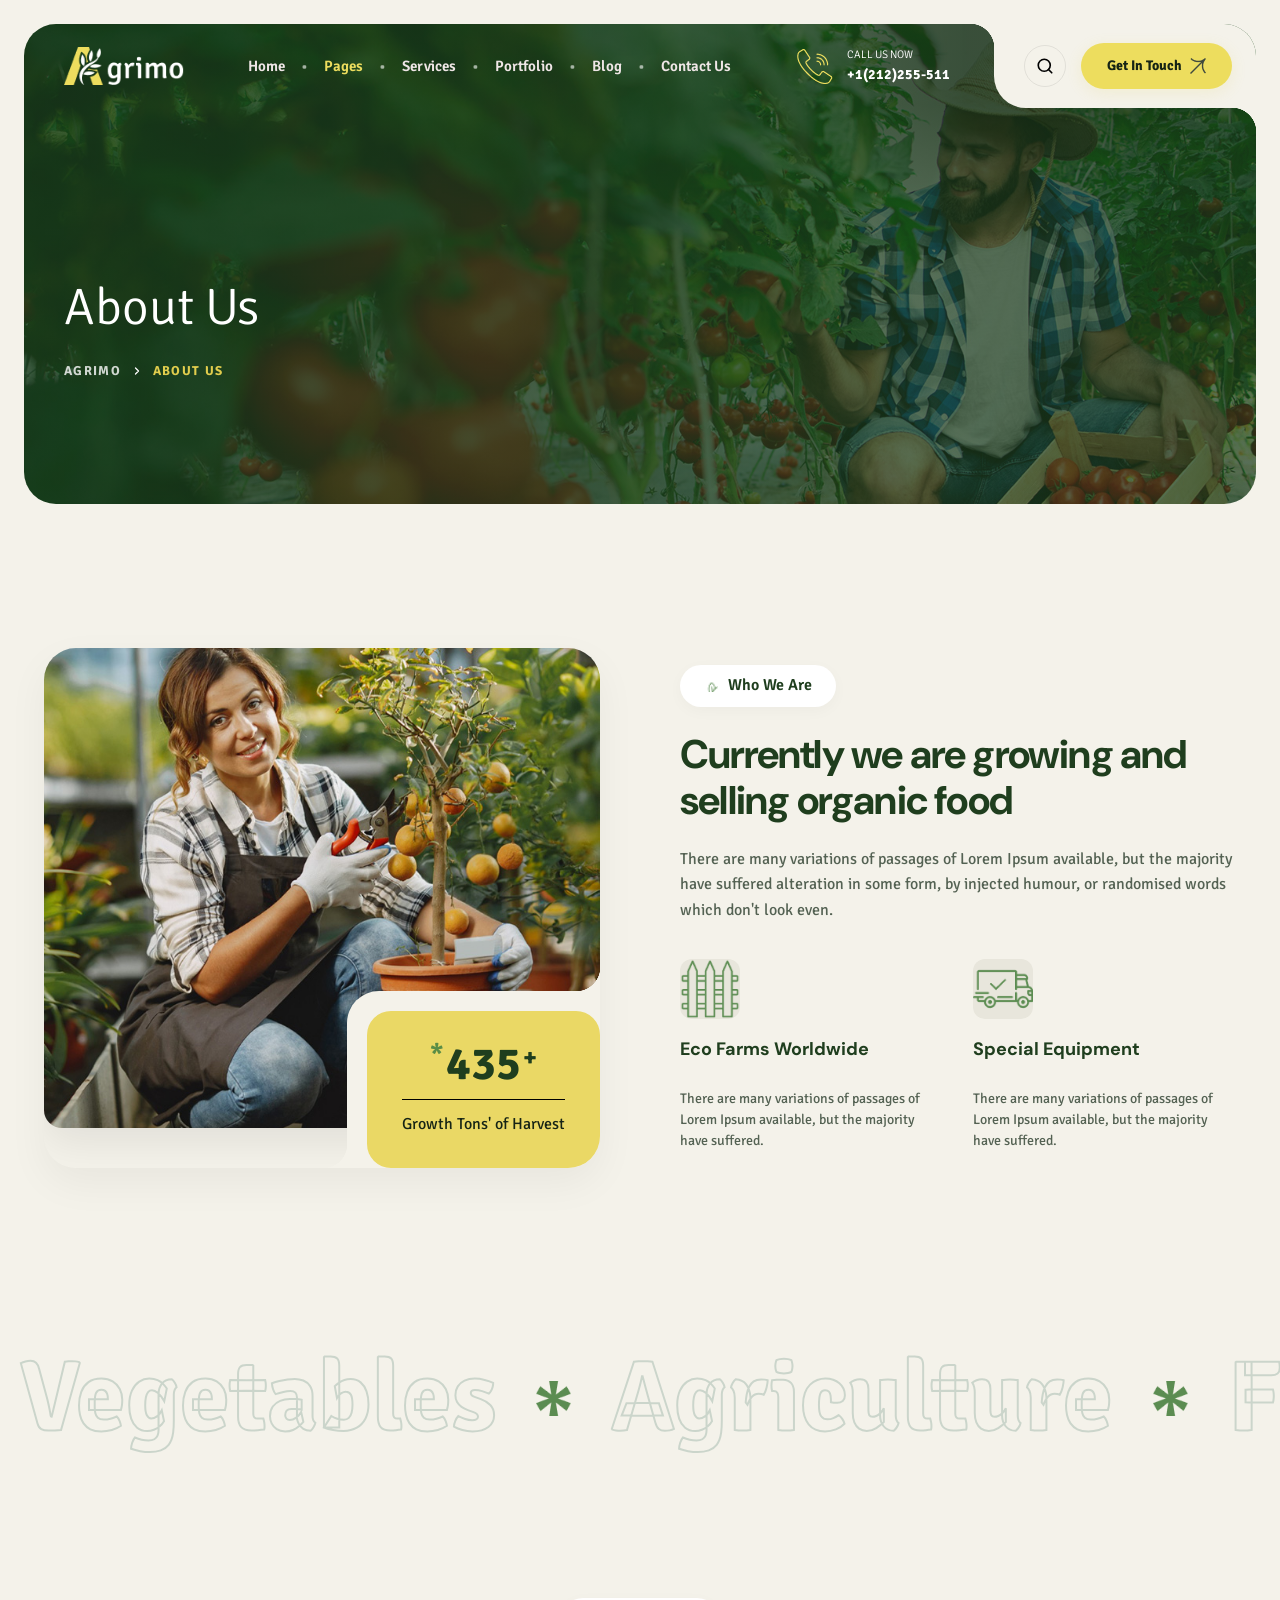
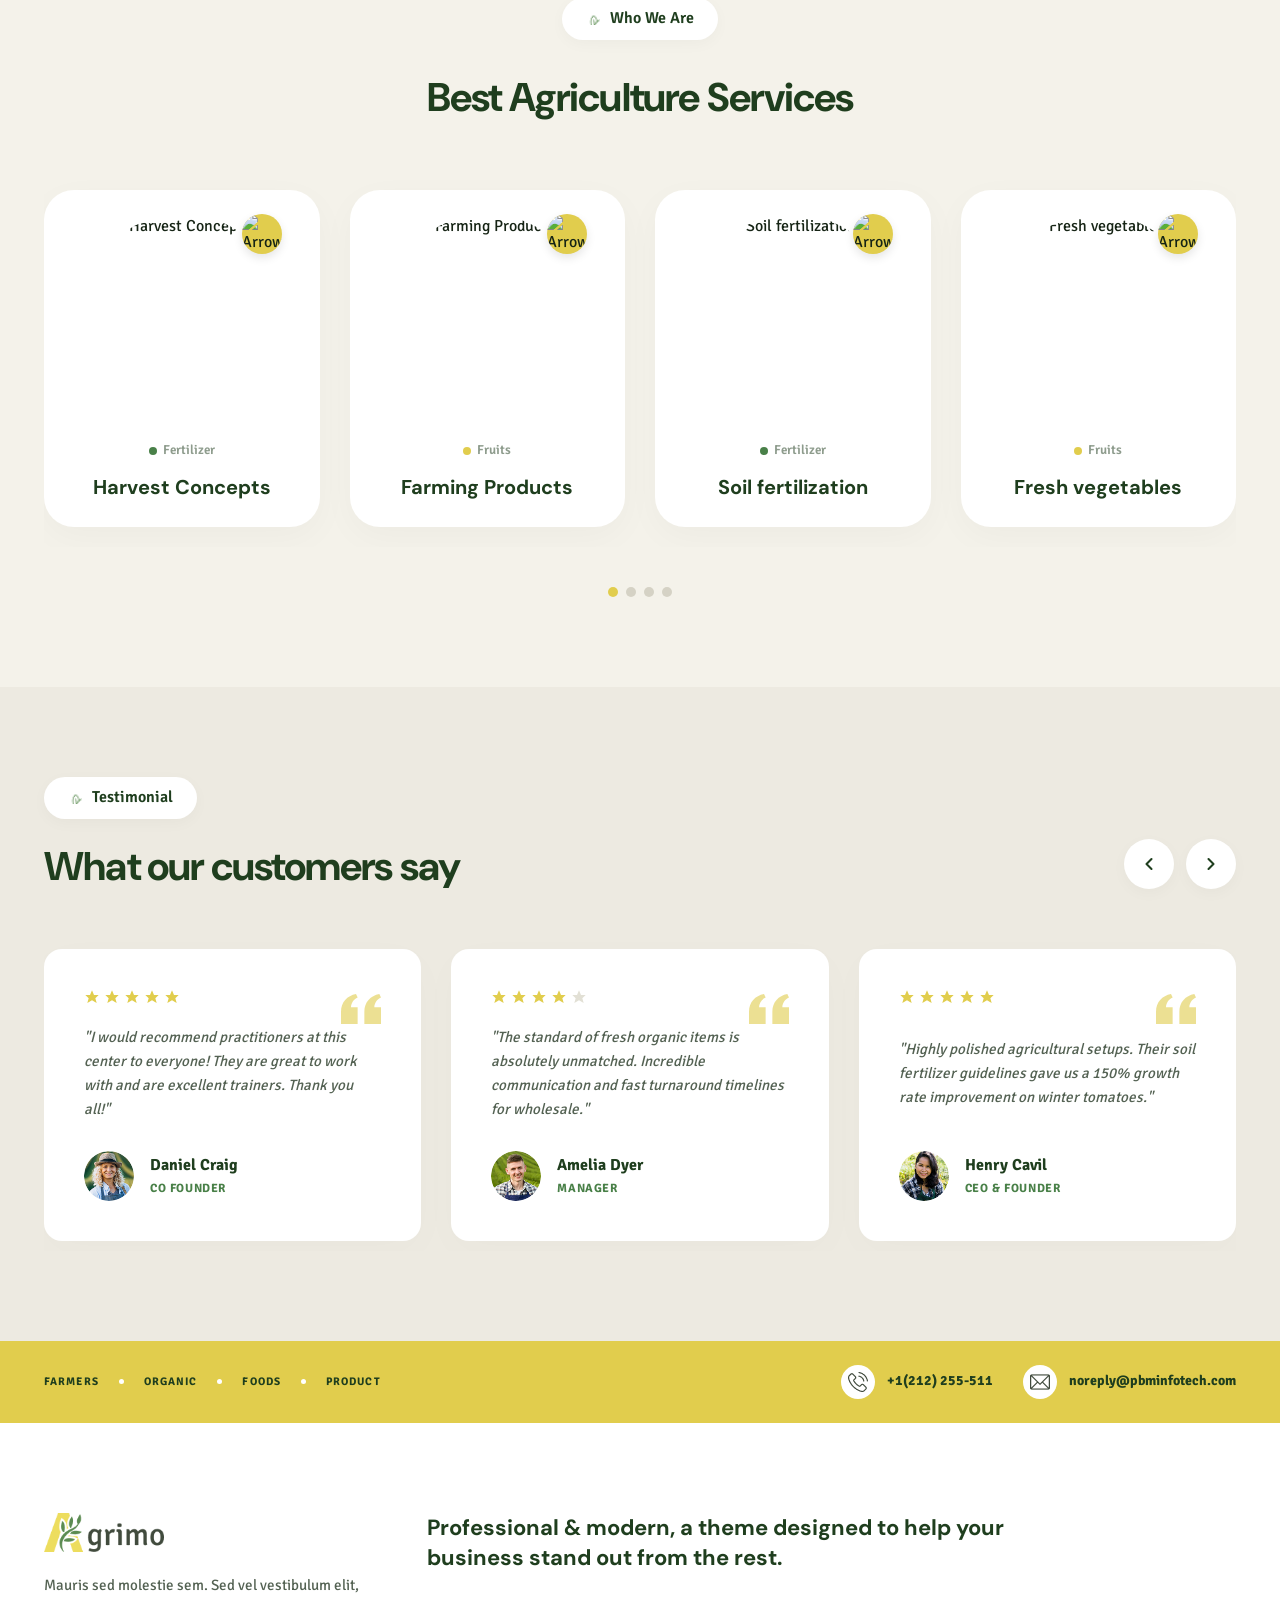
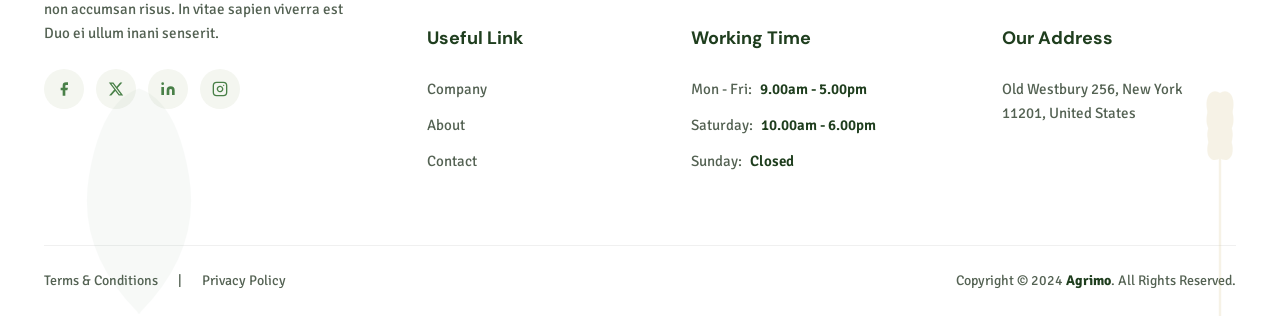
==== index.html @ 5ba2d428 "Rename homepage to index.html" ====
<!doctype html>
<html lang="en">
  <head>
    <meta charset="UTF-8" />
    <meta name="viewport" content="width=device-width, initial-scale=1.0" />
    <title>Agrimo test</title>
    <link rel="preconnect" href="https://fonts.googleapis.com" />
    <link
      href="https://fonts.googleapis.com/css2?family=Signika:wght@300..700&display=swap"
      rel="stylesheet"
    />
    <link rel="preconnect" href="https://fonts.gstatic.com" crossorigin />
    <link
      href="https://fonts.googleapis.com/css2?family=DM+Sans:ital,opsz,wght@0,9..40,300;0,9..40,400;0,9..40,500;0,9..40,600;0,9..40,700;1,9..40,400&family=Playfair+Display:ital,wght@0,400..900;1,400..900&display=swap"
      rel="stylesheet"
    />
    <link rel="stylesheet" href="./styles.css" />
  </head>
  <body>
    <!-- ═══════════════════════════════════════════
       NAVBAR
       ═══════════════════════════════════════════ -->
    <header class="navbar">
      <div class="nav-inner container">
        <a href="#" class="logo">
          <div class="logo-box">
            <img
              src="./logo-white.svg.png"
              class="logo-img"
              alt="Agrimo Logo"
            />
          </div>
        </a>

        <nav class="nav-links">
          <a href="#" class="Signika">Home</a>
          <a href="#" class="Signika active">Pages</a>
          <a href="#" class="Signika">Services</a>
          <a href="#" class="Signika">Portfolio</a>
          <a href="#" class="Signika">Blog</a>
          <a href="#" class="Signika">Contact Us</a>
        </nav>

        <div class="nav-right">
          <div class="nav-call">
            <div class="call-icon">
              <img src="./Icon (2).png" alt="Phone Icon" />
            </div>
            <div class="call-info">
              <span class="call-label Signika">Call us Now</span>
              <span class="call-num Signika">+1(212)255-511</span>
            </div>
          </div>

          <div class="nav-actions-overlay">
            <button class="btn-search" aria-label="Search">
              <svg
                width="18"
                height="18"
                viewBox="0 0 24 24"
                fill="none"
                stroke="currentColor"
                stroke-width="2.2"
                stroke-linecap="round"
                stroke-linejoin="round"
              >
                <circle cx="11" cy="11" r="8" />
                <line x1="21" y1="21" x2="16.65" y2="16.65" />
              </svg>
            </button>

            <a href="#" class="btn-cta Signika">
              Get In Touch
              <img src="./Vector.png" alt="arrow" />
            </a>
          </div>
        </div>
      </div>
    </header>

    <!-- ═══════════════════════════════════════════
       HERO BANNER
       ═══════════════════════════════════════════ -->
    <section class="hero-banner">
      <div class="container">
        <div class="hero-content">
          <h1>About Us</h1>
          <nav class="breadcrumb" aria-label="breadcrumb">
            <a href="#">AGRIMO</a>
            <svg
              width="12"
              height="12"
              viewBox="0 0 24 24"
              fill="none"
              stroke="currentColor"
              stroke-width="2.5"
              stroke-linecap="round"
              stroke-linejoin="round"
            >
              <polyline points="9 18 15 12 9 6" />
            </svg>
            <span class="active">ABOUT US</span>
          </nav>
        </div>
      </div>
    </section>
    <!-- ═══════════════════════════════════════════
   WHO WE ARE SECTION
   ═══════════════════════════════════════════ -->
    <section class="who-section">
      <div class="container">
        <div class="who-grid">
          <!-- COLUMN 1: LEFT SIDE IMAGE -->
          <div class="who-image-container">
            <img
              src="./women.jpg"
              alt="Woman working inside nursery greenhouse"
              class="who-main-img"
            />

            <!-- Cutout & Stat Badge -->
            <div class="stat-badge-wrapper">
              <div class="stat-badge">
                <div class="stat-number">
                  <span class="stat-asterisk">*</span>435<sup>+</sup>
                </div>
                <span class="stat-label">Growth Tons' of Harvest</span>
              </div>
            </div>
          </div>

          <!-- COLUMN 2: RIGHT SIDE CONTENT -->
          <div class="who-content">
            <div class="eyebrow">
              <img src="./rev-arrow.png" alt="Leaf icon" class="eyebrow-icon" />
                Who We Are
            
            </div>
            <h2>Currently we are growing and selling organic food</h2>
            <p class="who-desc">
              There are many variations of passages of Lorem Ipsum available,
              but the majority have suffered alteration in some form, by
              injected humour, or randomised words which don't look even.
            </p>

            <!-- Features List Grid -->
            <div class="features-list">
              <div class="feature-card">
                <div class="feature-icon-wrapper">
                  <img src="Icon (5).png" />
                </div>
                <h4>Eco Farms Worldwide</h4>
                <p>
                  There are many variations of passages of Lorem Ipsum
                  available, but the majority have suffered.
                </p>
              </div>

              <div class="feature-card">
                <div class="feature-icon-wrapper">
                  <img src="Icon (6).png" />
                </div>
                <h4>Special Equipment</h4>
                <p>
                  There are many variations of passages of Lorem Ipsum
                  available, but the majority have suffered.
                </p>
              </div>
            </div>
          </div>
        </div>
      </div>
    </section>

    <!-- ═══════════════════════════════════════════
       MARQUEE TICKER (Stroke outline infinite scrolling band)
       ═══════════════════════════════════════════ -->
    <div class="ticker-container">
      <div class="ticker-wrapper">
        <div class="ticker-item">Vegetables</div>
        <img src="./star.png" alt="star" class="ticker-star-img" />

        <div class="ticker-item">Agriculture</div>
        <img src="./star.png" alt="star" class="ticker-star-img" />

        <div class="ticker-item">Farming</div>
        <img src="./star.png" alt="star" class="ticker-star-img" />

        <div class="ticker-item">Organic</div>
        <img src="./star.png" alt="star" class="ticker-star-img" />
        <!-- Duplicate content to ensure smooth seamless wrapping -->
        <div class="ticker-item">Vegetables</div>
        <img src="./star.png" alt="star" class="ticker-star-img" />

        <div class="ticker-item">Agriculture</div>
        <img src="./star.png" alt="star" class="ticker-star-img" />
        <div class="ticker-item">Farming</div>
        <img src="./star.png" alt="star" class="ticker-star-img" />
        <div class="ticker-item">Organic</div>
        <img src="./star.png" alt="star" class="ticker-star-img" />
      </div>
    </div>

    <!-- ═══════════════════════════════════════════
       SERVICES SECTION
       ═══════════════════════════════════════════ -->
    
<section class="services-section">
  <div class="container">
    <div class="services-header">
      <div class="eyebrow">
        <img src="./rev-arrow.png" alt="Leaf icon" class="eyebrow-icon" />
        Who We Are
      </div>
      <h2>Best Agriculture Services</h2>
    </div>

    <div class="services-slider-container">
      <div class="services-track" id="servicesTrack">
        
        <!-- Card 1 -->
        <div class="service-card">
          <div class="image-circle-container">
            <img src="https://images.unsplash.com/photo-1625246333195-78d9c38ad449?auto=format&fit=crop&w=400&q=80" alt="Harvest Concepts" />
            <div class="card-arrow-btn">
              <img src="./vector.png" alt="Arrow" class="card-arrow-icon" />
            </div>
          </div>
          <div class="service-cat">
            <span class="cat-dot fertilizer"></span> Fertilizer
          </div>
          <h3>Harvest Concepts</h3>
        </div>

        <!-- Card 2 -->
        <div class="service-card">
          <div class="image-circle-container">
            <img src="https://images.unsplash.com/photo-1592419044706-39796d40f98c?auto=format&fit=crop&w=400&q=80" alt="Farming Products" />
            <div class="card-arrow-btn">
              <img src="./vector.png" alt="Arrow" class="card-arrow-icon" />
            </div>
          </div>
          <div class="service-cat">
            <span class="cat-dot fruits"></span> Fruits
          </div>
          <h3>Farming Products</h3>
        </div>

        <!-- Card 3 -->
        <div class="service-card">
          <div class="image-circle-container">
            <img src="https://images.unsplash.com/photo-1464226184884-fa280b87c399?auto=format&fit=crop&w=400&q=80" alt="Soil fertilization" />
            <div class="card-arrow-btn">
              <img src="./vector.png" alt="Arrow" class="card-arrow-icon" />
            </div>
          </div>
          <div class="service-cat">
            <span class="cat-dot fertilizer"></span> Fertilizer
          </div>
          <h3>Soil fertilization</h3>
        </div>

        <!-- Card 4 -->
        <div class="service-card">
          <div class="image-circle-container">
            <img src="https://images.unsplash.com/photo-1550989460-0adf9ea622e2?auto=format&fit=crop&w=400&q=80" alt="Fresh vegetables" />
            <div class="card-arrow-btn">
              <img src="./vector.png" alt="Arrow" class="card-arrow-icon" />
            </div>
          </div>
          <div class="service-cat">
            <span class="cat-dot fruits"></span> Fruits
          </div>
          <h3>Fresh vegetables</h3>
        </div>

        <!-- Card 5 -->
        <div class="service-card">
          <div class="image-circle-container">
            <img src="https://images.unsplash.com/photo-1500651230702-0e2d8a49d4ad?auto=format&fit=crop&w=400&q=80" alt="Crop Management" />
            <div class="card-arrow-btn">
              <img src="./vector.png" alt="Arrow" class="card-arrow-icon" />
            </div>
          </div>
          <div class="service-cat">
            <span class="cat-dot fertilizer"></span> Fertilizer
          </div>
          <h3>Crop Management</h3>
        </div>

      </div>
    </div>

    <!-- Slider indicator dots -->
    <div class="slider-controls" id="servicesDots">
      <span class="dot active" data-index="0"></span>
      <span class="dot" data-index="1"></span>
      <span class="dot" data-index="2"></span>
      <span class="dot" data-index="3"></span>
    </div>
  </div>
</section>
    <!-- ═══════════════════════════════════════════
       TESTIMONIALS SECTION
       ═══════════════════════════════════════════ -->
    <section class="testimonials-section">
      <div class="container">
        <div class="testimonials-header">
          <div>
            <div class="eyebrow">
              <img src="./rev-arrow.png" alt="Leaf icon" class="eyebrow-icon" />
              </svg>
              Testimonial
            </div>
            <h2>What our customers say</h2>
          </div>
          <div class="nav-arrow-buttons">
            <button
              class="arrow-btn"
              id="testiPrev"
              aria-label="Previous Testimonial"
            >
              <svg
                width="20"
                height="20"
                viewBox="0 0 24 24"
                fill="none"
                stroke="currentColor"
                stroke-width="2.5"
                stroke-linecap="round"
                stroke-linejoin="round"
              >
                >
                <polyline points="15 18 9 12 15 6" />
              </svg>
            </button>
            <button
              class="arrow-btn"
              id="testiNext"
              aria-label="Next Testimonial"
            >
              <svg
                width="20"
                height="20"
                viewBox="0 0 24 24"
                fill="none"
                stroke="currentColor"
                stroke-width="2.5"
                stroke-linecap="round"
                stroke-linejoin="round"
              >
                <polyline points="9 18 15 12 9 6" />
              </svg>
            </button>
          </div>
        </div>

        <div style="overflow: hidden; padding: 10px 0">
          <div class="testimonial-track" id="testiTrack">
            <div class="testimonial-card">
              <div class="quote-badge">
                <svg
                  width="40"
                  height="40"
                  viewBox="0 0 24 24"
                  fill="currentColor"
                >
                  <path
                    d="M14.017 21v-7.391c0-5.704 3.731-9.57 8.983-10.609l.995 2.151c-2.432.917-3.995 3.638-3.995 5.849h4v10h-9.983zm-14.017 0v-7.391c0-5.704 3.748-9.57 9-10.609l.996 2.151c-2.433.917-3.996 3.638-3.996 5.849h3.983v10h-9.983z"
                  />
                </svg>
              </div>
              <div class="testimonial-stars">
                <svg class="star" viewBox="0 0 24 24">
                  <path
                    d="M12 2L15 9H22L17 14L19 21L12 17L5 21L7 14L2 9H9L12 2Z"
                  />
                </svg>
                <svg class="star" viewBox="0 0 24 24">
                  <path
                    d="M12 2L15 9H22L17 14L19 21L12 17L5 21L7 14L2 9H9L12 2Z"
                  />
                </svg>
                <svg class="star" viewBox="0 0 24 24">
                  <path
                    d="M12 2L15 9H22L17 14L19 21L12 17L5 21L7 14L2 9H9L12 2Z"
                  />
                </svg>
                <svg class="star" viewBox="0 0 24 24">
                  <path
                    d="M12 2L15 9H22L17 14L19 21L12 17L5 21L7 14L2 9H9L12 2Z"
                  />
                </svg>
                <svg class="star" viewBox="0 0 24 24">
                  <path
                    d="M12 2L15 9H22L17 14L19 21L12 17L5 21L7 14L2 9H9L12 2Z"
                  />
                </svg>
              </div>
              <p>
                "I would recommend practitioners at this center to everyone!
                They are great to work with and are excellent trainers. Thank
                you all!"
              </p>
              <div class="client-info">
                <img
                  src="./craig.jpg.png"
                  alt="Daniel Craig"
                  class="client-avatar"
                />
                <div>
                  <div class="client-name">Daniel Craig</div>
                  <div class="client-role">CO FOUNDER</div>
                </div>
              </div>
            </div>

            <div class="testimonial-card">
              <div class="quote-badge">
                <svg
                  width="40"
                  height="40"
                  viewBox="0 0 24 24"
                  fill="currentColor"
                >
                  <path
                    d="M14.017 21v-7.391c0-5.704 3.731-9.57 8.983-10.609l.995 2.151c-2.432.917-3.995 3.638-3.995 5.849h4v10h-9.983zm-14.017 0v-7.391c0-5.704 3.748-9.57 9-10.609l.996 2.151c-2.433.917-3.996 3.638-3.996 5.849h3.983v10h-9.983z"
                  />
                </svg>
              </div>
              <div class="testimonial-stars">
                <svg class="star" viewBox="0 0 24 24">
                  <path
                    d="M12 2L15 9H22L17 14L19 21L12 17L5 21L7 14L2 9H9L12 2Z"
                  />
                </svg>
                <svg class="star" viewBox="0 0 24 24">
                  <path
                    d="M12 2L15 9H22L17 14L19 21L12 17L5 21L7 14L2 9H9L12 2Z"
                  />
                </svg>
                <svg class="star" viewBox="0 0 24 24">
                  <path
                    d="M12 2L15 9H22L17 14L19 21L12 17L5 21L7 14L2 9H9L12 2Z"
                  />
                </svg>
                <svg class="star" viewBox="0 0 24 24">
                  <path
                    d="M12 2L15 9H22L17 14L19 21L12 17L5 21L7 14L2 9H9L12 2Z"
                  />
                </svg>
                <svg
                  class="star"
                  viewBox="0 0 24 24"
                  fill="#CCCCCC"
                  style="fill: #e2e0d5"
                >
                  <path
                    d="M12 2L15 9H22L17 14L19 21L12 17L5 21L7 14L2 9H9L12 2Z"
                  />
                </svg>
              </div>
              <p>
                "The standard of fresh organic items is absolutely unmatched.
                Incredible communication and fast turnaround timelines for
                wholesale."
              </p>
              <div class="client-info">
                <img
                  src="dyer.jpg.png"
                  alt="Amelia Dyer"
                  class="client-avatar"
                />
                <div>
                  <div class="client-name">Amelia Dyer</div>
                  <div class="client-role">MANAGER</div>
                </div>
              </div>
            </div>

            <div class="testimonial-card">
              <div class="quote-badge">
                <svg
                  width="40"
                  height="40"
                  viewBox="0 0 24 24"
                  fill="currentColor"
                >
                  <path
                    d="M14.017 21v-7.391c0-5.704 3.731-9.57 8.983-10.609l.995 2.151c-2.432.917-3.995 3.638-3.995 5.849h4v10h-9.983zm-14.017 0v-7.391c0-5.704 3.748-9.57 9-10.609l.996 2.151c-2.433.917-3.996 3.638-3.996 5.849h3.983v10h-9.983z"
                  />
                </svg>
              </div>
              <div class="testimonial-stars">
                <svg class="star" viewBox="0 0 24 24">
                  <path
                    d="M12 2L15 9H22L17 14L19 21L12 17L5 21L7 14L2 9H9L12 2Z"
                  />
                </svg>
                <svg class="star" viewBox="0 0 24 24">
                  <path
                    d="M12 2L15 9H22L17 14L19 21L12 17L5 21L7 14L2 9H9L12 2Z"
                  />
                </svg>
                <svg class="star" viewBox="0 0 24 24">
                  <path
                    d="M12 2L15 9H22L17 14L19 21L12 17L5 21L7 14L2 9H9L12 2Z"
                  />
                </svg>
                <svg class="star" viewBox="0 0 24 24">
                  <path
                    d="M12 2L15 9H22L17 14L19 21L12 17L5 21L7 14L2 9H9L12 2Z"
                  />
                </svg>
                <svg class="star" viewBox="0 0 24 24">
                  <path
                    d="M12 2L15 9H22L17 14L19 21L12 17L5 21L7 14L2 9H9L12 2Z"
                  />
                </svg>
              </div>
              <p>
                "Highly polished agricultural setups. Their soil fertilizer
                guidelines gave us a 150% growth rate improvement on winter
                tomatoes."
              </p>
              <div class="client-info">
                <img
                  src="./cavil.jpg.png"
                  alt="Henry Cavil"
                  class="client-avatar"
                />
                <div>
                  <div class="client-name">Henry Cavil</div>
                  <div class="client-role">CEO &amp; FOUNDER</div>
                </div>
              </div>
            </div>
          </div>
        </div>
      </div>
    </section>
<!-- ═══════════════════════════════════════════
       YELLOW INFO STRIP
       ═══════════════════════════════════════════ -->
    <div class="info-strip">
      <div class="info-strip-inner container">
        <div class="strip-links">
          <a href="#">FARMERS</a>
          <span class="strip-dot"></span>
          <a href="#">ORGANIC</a>
          <span class="strip-dot"></span>
          <a href="#">FOODS</a>
          <span class="strip-dot"></span>
          <a href="#">PRODUCT</a>
        </div>

        <div class="strip-contacts">
          <div class="strip-contact-item">
            <div class="contact-icon">
             <img src="Icon (4).png"/>
            </div>
            <span>+1(212) 255-511</span>
          </div>
          <div class="strip-contact-item">
            <div class="contact-icon">
             <img src="Icon (3).png"/>
            </div>
            <span>noreply@pbminfotech.com</span>
          </div>
        </div>
      </div>
    </div>

    <!-- ═══════════════════════════════════════════
       FOOTER
       ═══════════════════════════════════════════ -->
    <footer class="footer">
      <div class="footer-inner container">
        <div class="footer-grid">
          
          <!-- Left Branding Column -->
          <div class="footer-brand">
            <a href="#" class="logo">
              <div class="logo-box">
                <img src="./logo.svg.png" class="logo-img" alt="Agrimo Logo" />
              </div>
            </a>
            <p>
              Mauris sed molestie sem. Sed vel vestibulum elit, non accumsan
              risus. In vitae sapien viverra est Duo ei ullum inani senserit.
            </p>
            <div class="social-links">
              <a href="#" class="social-btn" aria-label="Facebook">
                <svg width="16" height="16" viewBox="0 0 24 24" fill="currentColor"><path d="M18 2h-3a5 5 0 0 0-5 5v3H7v4h3v8h4v-8h3l1-4h-4V7a1 1 0 0 1 1-1h3z"/></svg>
              </a>
              <a href="#" class="social-btn" aria-label="X / Twitter">
                <svg width="16" height="16" viewBox="0 0 24 24" fill="currentColor"><path d="M18.244 2.25h3.308l-7.227 8.26 8.502 11.24H16.17l-5.214-6.817L4.99 21.75H1.68l7.73-8.835L1.254 2.25H8.08l4.713 6.231zm-1.161 17.52h1.833L7.084 4.126H5.117z"/></svg>
              </a>
              <a href="#" class="social-btn" aria-label="LinkedIn">
                <svg width="16" height="16" viewBox="0 0 24 24" fill="currentColor"><path d="M16 8a6 6 0 0 1 6 6v7h-4v-7a2 2 0 0 0-2-2 2 2 0 0 0-2 2v7h-4v-7a6 6 0 0 1 6-6z"/><rect x="2" y="9" width="4" height="12" /><circle cx="4" cy="4" r="2" /></svg>
              </a>
              <a href="#" class="social-btn" aria-label="Instagram">
                <svg width="16" height="16" viewBox="0 0 24 24" fill="none" stroke="currentColor" stroke-width="2" stroke-linecap="round" stroke-linejoin="round"><rect x="2" y="2" width="20" height="20" rx="5" ry="5" /><path d="M16 11.37A4 4 0 1 1 12.63 8 4 4 0 0 1 16 11.37z" /><line x1="17.5" y1="6.5" x2="17.51" y2="6.5" /></svg>
              </a>
            </div>
          </div>

          <!-- Right Content Area -->
          <div class="footer-right-side">
            <!-- Tagline moved to the top of the columns to match Figma -->
            <div class="footer-tagline">
              <h4>
                Professional &amp; modern, a theme designed to help your business stand out from the rest.
              </h4>
            </div>
            
            <div class="footer-links-grid">
              <div class="footer-col">
                <h5>Useful Link</h5>
                <ul>
                  <li><a href="#">Company</a></li>
                  <li><a href="#">About</a></li>
                  <li><a href="#">Contact</a></li>
                </ul>
              </div>

              <div class="footer-col">
                <h5>Working Time</h5>
                <ul class="working-hours">
                  <li><span>Mon - Fri:</span> <span>9.00am - 5.00pm</span></li>
                  <li><span>Saturday:</span> <span>10.00am - 6.00pm</span></li>
                  <li><span>Sunday:</span> <span>Closed</span></li>
                </ul>
              </div>

              <div class="footer-col">
                <h5>Our Address</h5>
                <p>
                  Old Westbury 256, New York<br />11201, United States
                </p>
              </div>
            </div>
          </div>

        </div>

        <div class="footer-copyright-bar">
          <div class="footer-copyright-links">
            <a href="#">Terms &amp; Conditions</a>
            <span>|</span>
            <a href="#">Privacy Policy</a>
          </div>
          <div class="copyright-text">
            Copyright © 2024 <a href="#" style="font-weight: 700; color: var(--brand-dark);">Agrimo</a>. All Rights Reserved.
          </div>
        </div>
      </div>

      <!-- Decorative SVG overlays -->
      <svg class="decor-leaf" viewBox="0 0 120 200" fill="none" xmlns="http://www.w3.org/2000/svg">
        <path d="M60 190 Q10 140 20 80 Q30 20 60 10 Q90 20 100 80 Q110 140 60 190Z" fill="#4A7C59" />
        <line x1="60" y1="190" x2="60" y2="30" stroke="#4A7C59" stroke-width="2" />
      </svg>
      <svg class="decor-wheat" viewBox="0 0 100 200" fill="none" xmlns="http://www.w3.org/2000/svg">
        <line x1="50" y1="200" x2="50" y2="20" stroke="#C9B060" stroke-width="2" />
        <ellipse cx="50" cy="30" rx="10" ry="18" fill="#C9B060" transform="rotate(-20 50 30)" />
        <ellipse cx="50" cy="30" rx="10" ry="18" fill="#C9B060" transform="rotate(20 50 30)" />
        <ellipse cx="50" cy="55" rx="9" ry="16" fill="#C9B060" transform="rotate(-25 50 55)" />
        <ellipse cx="50" cy="55" rx="9" ry="16" fill="#C9B060" transform="rotate(25 50 55)" />
      </svg>
    </footer>
    <script src="script.js"></script>
  </body>
</html>
---- styles.css ----
/* ═══════════════════════════════════════════
       COLOR TOKENS & SYSTEM DEFAULTS
       ═══════════════════════════════════════════ */
:root {
  --brand-dark: #1f3e1e; /* Rich Forest Green */
  --brand-green: #498048; /* Mid Green accent */
  --brand-lime: #82b444; /* Lighter accent green */
  --brand-yellow: #e1cd4d; /* Signature Yellow */
  --brand-cream: #f4f2ea; /* Cream background */
  --white: #ffffff;
  --text-dark: #162415;
  --text-mid: #546253;
  --text-light: #8e9c8d;
  --radius-sm: 8px;
  --radius-md: 18px;
  --radius-lg: 30px;
  --radius-full: 999px;
  --transition: all 0.3s cubic-bezier(0.4, 0, 0.2, 1);
}

*,
*::before,
*::after {
  box-sizing: border-box;
  margin: 0;
  padding: 0;
}

html {
  scroll-behavior: smooth;
}

body {
  font-family: "Signika", sans-serif;
  background: var(--brand-cream);
  color: var(--text-dark);
  overflow-x: hidden;
  line-height: 1.6;
}

.container {
  max-width: 1240px;
  margin: 0 auto;
  padding: 0 24px;
}

a {
  text-decoration: none;
  color: inherit;
}

img {
  max-width: 100%;
  display: block;
}

/* ─── TYPOGRAPHY ─────────────────────────── */
h1,
h2,
h3,
h4,
h5,
h6 {
  font-family: "DM Sans", sans-serif;
  font-weight: 700;
  color: var(--brand-dark);
}

h2 {
  font-size: 2.5rem;
  line-height: 1.15;
  letter-spacing: -0.02em;
}

@media (max-width: 768px) {
  h2 {
    font-size: 1.95rem;
  }
}

.signika {
  font-family: "Signika", sans-serif;
}
/* ─── CUSTOM UI COMPONENT ELEMENTS ───────── */

.eyebrow {
  display: inline-flex;
  align-items: center;
  gap: 10px;
  font-size: 16px; /* Larger, matching the Figma design */
  font-weight: 600; /* Slightly softer than 700 */
  text-transform: capitalize; /* Changes "WHO WE ARE" to "Who We Are" */
  letter-spacing: normal; /* Removes the wide letter spacing */
  color: var(--brand-dark); /* Darker text color */
  background: var(--white); /* Pure white background */
  padding: 8px 24px;
  border-radius: var(--radius-full);
  margin-bottom: 24px;
  box-shadow: 0 4px 15px rgba(0, 0, 0, 0.03); /* Very subtle shadow to pop off the cream background */
}
.eyebrow-icon,
.eyebrow svg {
  width: 14px;
  height: 14px;
  object-fit: contain;
}

/* ═══════════════════════════════════════════
       
       ═══════════════════════════════════════════ */
/* Ensure the  overlays the hero banner image underneath */
.navbar {
  position: absolute;
  top: 24px; /* Matches the  new margin-top */
  left: 24px; /* Matches the  new margin-left */
  right: 24px; /* Matches the  new margin-right */
  width: auto;
  z-index: 50;
}
.navbar .nav-inner {
  max-width: none;
  padding: 0 0 0 40px; /* Keep left padding for the logo, remove right padding */
}

/* Push the hero content down so it isn't hidden behind the text links */
.hero-banner {
  position: relative;
  padding-top: 120px; /* Adjust based on your header height */
  /* Make sure your background tomato image covers this section */
}

.hero-banner {
  position: relative;
  /* Swapped to your local banner.jpg */
  background:
    linear-gradient(rgba(31, 62, 30, 0.65), rgba(31, 62, 30, 0.65)),
    url("./banner.jpg");
  background-size: cover;
  background-position: center;
  height: 480px; /* Slightly taller to match Figma proportions */
  display: flex;
  align-items: center;
  /* Make ALL 4 corners rounded so it looks like a floating card */
  border-radius: 32px;
  /* Give it margins on all sides so the cream background shows above it */
  margin: 24px;
}
/* Layout for the right side of the nav */
.nav-right {
  display: flex;
  align-items: center;
}

/* ═══════════════════════════════════════════
   3. THE WHITE CUTOUT (Actions Overlay)
   ═══════════════════════════════════════════ */

.nav-actions-overlay {
  position: relative;
  display: flex;
  align-items: center;
  height: 100%;
  align-self: flex-start;
  gap: 15px;
  background-color: var(--brand-cream, #fdfbf7);
  padding: 0 24px 0 30px;
  border-bottom-left-radius: 32px;
  border-top-right-radius: 32px; /* Perfectly matches banner radius */
}
.nav-actions-overlay::before {
  content: "";
  position: absolute;
  top: 0;
  left: -24px;
  width: 24px;
  height: 24px;
  /* Radial gradient flawlessly draws an inverted corner, preventing wedge glitches */
  background: radial-gradient(
    circle at 0 100%,
    transparent 24px,
    var(--brand-cream, #fdfbf7) 24.5px
  );
  pointer-events: none;
}
.nav-actions-overlay::after {
  content: "";
  position: absolute;
  bottom: -24px;
  right: 0;
  width: 24px;
  height: 24px;
  background: radial-gradient(
    circle at 0 100%,
    transparent 24px,
    var(--brand-cream, #fdfbf7) 24.5px
  );
  pointer-events: none;
}
/* Base style for the inverted SVGs */
.nav-corner {
  position: absolute;
  width: 20px;
  height: 20px;
  pointer-events: none;
}
.ticker-star-img {
  width: 35px;
  height: 35px;
  object-fit: contain;
  margin: 0 20px;
  flex-shrink: 0;
}
/* Ensure the SVG color matches the background block */
.nav-corner path {
  fill: var(--brand-cream);
}

/* Left inverted curve (scoops inward from the left) */
.nav-corner.corner-left {
  top: 0;
  left: -20px;
  transform: scaleX(-1);
}

/* Bottom inverted curve (scoops downward from the bottom) */
.nav-corner.corner-bottom {
  bottom: -20px;
  right: 0;
  transform: scaleY(-1);
}

.nav-inner {
  height: 84px; /* Matches Figma's exact overlay height */
  max-width: none;
  display: flex;
  align-items: center;
  justify-content: flex-start;
  justify-content: space-between;
  padding: 0 0 0 40px;
}
.logo {
  display: flex;
  align-items: center;
  gap: 6px;
}

.logo-box {
  width: 120px;
  height: 40px;

  border-radius: 8px;
  display: flex;
  align-items: center;
  justify-content: center;
  position: relative;
}

.logo-letter {
  color: var(--brand-yellow);
  font-family: "Playfair Display", serif;
  font-weight: 800;
  font-size: 24px;
  line-height: 1;
}

.logo-leaf {
  position: absolute;
  top: 4px;
  right: 4px;
  width: 12px;
  height: 12px;
}

.logo-text {
  font-size: 24px;
  font-weight: 800;
  color: var(--brand-dark);
  letter-spacing: -0.5px;
}

.nav-links {
  display: flex;
  align-items: center;
  gap: 16px;
}

.nav-links a {
  font-size: 15px;
  font-weight: 600;
  color: #efe6e6;
  transition: opacity 0.3s ease;
  display: flex;
  align-items: center;
  text-decoration: none;
}

.nav-links a:hover,
.nav-links a.active {
  color: #eddd5e;
}
.nav-links a:not(:last-child)::after {
  content: "•";
  color: rgba(255, 255, 255, 0.6);
  margin-left: 16px;
}
.nav-links a.has-dot::after {
  content: "";
  width: 6px;
  height: 6px;
  background: var(--brand-yellow);
  border-radius: 50%;
  display: inline-block;
}

.nav-right {
  display: flex;
  align-items: center;
  gap: 20px;
  height: 100%;
}

.nav-call {
  display: flex;
  align-items: center;
  gap: 12px;
  margin-right: 24px;
}
.call-icon {
  width: 40px;
  height: 40px;
  border-radius: 50%;

  display: flex;
  align-items: center;
  justify-content: center;
}

.call-info {
  display: flex;
  flex-direction: column;
}
/*            needs check          */
.call-label {
  font-size: 11px;
  font-weight: 1;
  color: #ffff;
  text-transform: uppercase;
}
/*                       */
.call-num {
  font-size: 14px;
  font-weight: 700;
  color: #ffff;
}

.btn-search {
  flex-shrink: 0;
  width: 42px;
  height: 42px;
  border-radius: 50%;
  border: 1px solid rgba(0, 0, 0, 0.08);
  background: none;
  cursor: pointer;
  display: flex;
  align-items: center;
  justify-content: center;
  transition: var(--transition);
}

.btn-search:hover {
  background: var(--brand-cream);
  border-color: rgba(0, 0, 0, 0.15);
}

.btn-cta {
  display: inline-flex;
  align-items: center;
  gap: 8px;
  background-color: #eddd5e;
  font-weight: 700;
  font-size: 14px;
  padding: 12px 26px;
  border-radius: var(--radius-full);
  box-shadow: 0 4px 15px rgba(225, 205, 77, 0.15);
  transition: var(--transition);
}

.btn-cta:hover {
  background: #d5c240;
  transform: translateY(-2px);
}

@media (max-width: 1024px) {
  .nav-links,
  .nav-call {
    display: none;
  }
}

/* ═══════════════════════════════════════════
   1. HERO BANNER UPDATE
   ═══════════════════════════════════════════ */
.hero-banner {
  position: relative;
  /* Swapped to your local banner.jpg */
  background:
    linear-gradient(rgba(31, 62, 30, 0.65), rgba(31, 62, 30, 0.65)),
    url("./banner.jpg");
  background-size: cover;
  background-position: center;
  height: 480px; /* Slightly taller to match Figma proportions */
  display: flex;
  align-items: center;
  /* Make ALL 4 corners rounded so it looks like a floating card */
  border-radius: 32px;
  /* Give it margins on all sides so the cream background shows above it */
  margin: 24px;
}

.hero-content {
  color: var(--white);
  text-align: left; /* Ensures text is left-aligned */
  max-width: 600px; /* Optional: keeps text from stretching across the full width */
}

.hero-content h1 {
  font-size: 3.2rem;
  color: var(--white);
  margin-bottom: 12px;
  font-family: "Signika", sans-serif;
  font-weight: 100;
}
.hero-banner .container {
  width: 100%; /* Forces the container to stretch across the banner */
  display: flex;
  justify-content: flex-start; /* Aligns the inner content to the left */

  /* Matches the 40px left padding you added to the .nav-inner so the text and logo perfectly align */
  padding-left: 40px;
}
.breadcrumb {
  display: flex;
  align-items: center;
  justify-content: flex-start;
  gap: 10px;
  font-size: 13px;
  font-weight: 700;
  letter-spacing: 0.1em;
}

.breadcrumb a {
  opacity: 0.8;
  transition: var(--transition);
}

.breadcrumb a:hover {
  opacity: 1;
}

.breadcrumb span.active {
  color: var(--brand-yellow);
}

/* ═══════════════════════════════════════════
       WHO WE ARE
       ═══════════════════════════════════════════ */
.who-section {
  padding: 120px 0;
  background-color: var(--brand-cream, #f4f4ec);
}

.who-grid {
  display: grid;
  grid-template-columns: 1fr 1fr;
  gap: 80px;
  align-items: center;
}

@media (max-width: 991px) {
  .who-grid {
    grid-template-columns: 1fr;
    gap: 40px;
  }
}

/* --- Who We Are Section Image Layout --- */
.who-image-container {
  position: relative;
  width: 100%; /* CHANGED FROM 50% - Let Grid define width */
  height: 520px; /* Tall proportional height matching Figma */
  border-radius: 32px;
  overflow: hidden; /* Rounds the image corners perfectly */
  box-shadow: 0 15px 40px rgba(0, 0, 0, 0.05);
}
.who-main-img {
  display: block;
  width: 100%;
  height: 100%;
  object-fit: cover;
}

.who-image-wrapper {
  position: relative;
  width: 100%;
  overflow: hidden;
  border-radius: 30px; /* Adjust if your global card radiuses differ */
}

/* --- Top Right Corner Overlay Layout --- */
.top-right-overlay {
  position: absolute;
  top: 0;
  right: 0;
  background-color: var(--brand-cream); /* FIXED */
  padding: 0 0 25px 25px;
  border-bottom-left-radius: var(--radius-lg);
}
.color {
  background-color: #ffff;
}
/* Base properties for the inverted radius mask vectors */
.corner-vector {
  position: absolute;
  width: 20px;
  height: 20px;
  pointer-events: none;
}

/* Top-Left mask positioning & flip logic */
.corner-vector.corner-tl {
  top: 0;
  left: -20px;
  transform: scaleX(-1);
}

/* Bottom-Right mask positioning & flip logic */
.corner-vector.corner-br {
  bottom: -20px;
  right: 0;
  transform: scaleY(-1);
}

/* SVG Path fill behavior matches back plate background colors */
.corner-vector path {
  fill: var(--brand-cream); /* FIXED */
}

/* --- Controls & Buttons Formatting --- */
.overlay-controls {
  display: flex;
  align-items: center;
  gap: 15px;
  margin-top: 15px;
  margin-right: 15px;
}

/* Search Button Style inside Image Component Frame */
.btn-search-overlay {
  background: #ffffff;
  border: 1px solid #e2e2e2;
  width: 50px;
  height: 50px;
  border-radius: 50%;
  display: flex;
  align-items: center;
  justify-content: center;
  cursor: pointer;
  color: #1f3e1e;
  transition: all 0.2s ease-in-out;
}

.btn-search-overlay:hover {
  background-color: #efefe9;
}

/* Get In Touch Button Styling */
.btn-cta-overlay {
  background-color: #ead865; /* Matches the golden/yellow theme color from Figma */
  color: #1f3e1e;
  font-family: "Signika", sans-serif;
  font-weight: 600;
  font-size: 16px;
  text-decoration: none;
  padding: 0 28px;
  height: 50px;
  border-radius: 25px;
  display: inline-flex;
  align-items: center;
  gap: 8px;
  box-shadow: 0 4px 10px rgba(0, 0, 0, 0.03);
  transition:
    transform 0.2s ease,
    background-color 0.2s ease;
}

.btn-cta-overlay:hover {
  background-color: #e2ce55;
  transform: translateY(-1px);
}

/* Tiny diagonal icon adjustment */
.btn-cta-overlay .arrow-icon {
  font-size: 18px;
  display: inline-block;
  transform: translateY(-1px);
}

.who-main-img {
  border-radius: var(--radius-md);
  width: 100%;
  height: 480px;
  object-fit: cover;
  box-shadow: 0 15px 40px rgba(0, 0, 0, 0.08);
}

.stat-badge {
  background: #ead865;
  padding: 30px 35px;
  border-radius: 24px;
  text-align: center;
  display: flex;
  flex-direction: column;
  align-items: center;
  min-width: 180px;
}
.stat-badge-wrapper {
  position: absolute;
  bottom: 0;
  right: 0;
  background-color: var(--brand-cream, #f4f4ec);
  padding: 20px 0 0 20px; /* Frame space around the yellow block */
  border-top-left-radius: 32px;
  z-index: 2;
}
/* Top Inverted Scoop */
.stat-badge-wrapper::before {
  content: "";
  position: absolute;
  top: -24px;
  right: 0;
  width: 24px;
  height: 24px;
  background: radial-gradient(
    circle at 0 0,
    transparent 24px,
    var(--brand-cream, #f4f4ec) 24.5px
  );
}

/* Left Corner Mask Pin */
.stat-badge-wrapper::after {
  content: "";
  position: absolute;
  bottom: 0;
  left: -24px;
  width: 24px;
  height: 24px;
  background: radial-gradient(
    circle at 0 0,
    transparent 24px,
    var(--brand-cream, #f4f4ec) 24.5px
  );
}

.stat-number {
  font-size: 46px;
  font-weight: 800;
  line-height: 1;
  color: #1f3e1e;
  display: flex;
  align-items: flex-start;
}

.stat-asterisk {
  font-size: 26px;
  color: #5a8d46;
  margin-right: 2px;
}
.stat-number sup {
  font-size: 26px;
  font-weight: 700;
  margin-top: 4px;
  margin-left: 2px;
}

.stat-label {
  display: block;
  margin-top: 12px;
  padding-top: 12px;
  border-top: 1px solid #000;
}

.who-content h2 {
  margin-bottom: 24px;
}

.who-desc {
  color: var(--text-mid);
  margin-bottom: 36px;
  font-size: 16px;
}

.features-list {
  display: grid;
  grid-template-columns: 1fr 1fr;
  gap: 30px;
}
@media (max-width: 991px) {
  .who-grid {
    grid-template-columns: 1fr; /* Stack vertically on smaller screens */
    gap: 50px;
  }

  .who-image-container {
    height: 400px;
  }
}
@media (max-width: 576px) {
  .features-list {
    grid-template-columns: 1fr;
  }
}

.feature-card {
  display: flex;
  flex-direction: column;
  gap: 16px;
}

.feature-icon-wrapper {
  width: 60px;
  height: 60px;
  background: #e8e6dc;
  border-radius: 12px;
  display: flex;
  align-items: center;
  justify-content: center;
  color: var(--brand-green);
}

.feature-card h4 {
  font-size: 18px;
  margin-bottom: 8px;
}

.feature-card p {
  font-size: 14px;
  color: var(--text-mid);
  line-height: 1.5;
}

/* ═══════════════════════════════════════════
       MARQUEE TICKER
       ═══════════════════════════════════════════ */
.ticker-container {
  background: transparent;

  padding: 30px 0;
  overflow: hidden;
  display: flex;
  align-items: center;
}

.ticker-wrapper {
  display: flex;
  align-items: center;
  white-space: nowrap;
  animation: ticker-scroll 25s linear infinite;
}

@keyframes ticker-scroll {
  0% {
    transform: translateX(0);
  }
  100% {
    transform: translateX(-50%);
  }
}

.ticker-item {
  display: inline-flex;
  align-items: center;
  font-size: 100px; /* Matches the Figma design size */
  font-weight: 700; /* Matches the Figma design weight */
  text-transform: none; /* Removes the uppercase override */
  font-family: "Signika", sans-serif;
  letter-spacing: 0; /* Removes extra spacing */
  color: transparent;
  -webkit-text-stroke: 2px #cbd5cb; /* Slightly thicker stroke to balance the larger font */
  padding: 0 20px;
}

.ticker-star {
  width: 24px;
  height: 24px;
  fill: var(--brand-green);
  margin: 0 20px;
}

/* ═══════════════════════════════════════════
       SERVICES SECTION
       ═══════════════════════════════════════════ */
.services-section {
  padding: 90px 0;
}

.services-header {
  text-align: center;
  margin-bottom: 50px;
}

.services-header h2 {
  margin-top: 10px;
}

.services-slider-container {
  position: relative;
  overflow: hidden;
  padding: 20px 0;
}

.services-track {
  display: flex;
  gap: 30px;
  transition: transform 0.5s ease;
  scroll-behavior: smooth;
}
.service-card {
  min-width: calc(25% - 22.5px);
  background: var(--white);
  border-radius: var(--radius-lg);
  padding: 24px;
  text-align: center;
  box-shadow: 0 10px 35px rgba(0, 0, 0, 0.03);
  position: relative;
  transition: var(--transition);
}

@media (max-width: 1200px) {
  .service-card {
    min-width: calc(33.333% - 20px);
  }
}
@media (max-width: 900px) {
  .service-card {
    min-width: calc(50% - 15px);
  }
}
@media (max-width: 600px) {
  .service-card {
    min-width: 100%;
  }
}
.service-card:hover {
  transform: translateY(-8px);
  box-shadow: 0 15px 45px rgba(31, 62, 30, 0.08);
}

.image-circle-container {
  position: relative;
  width: 200px;
  height: 200px;
  margin: 0 auto 24px auto;
}

.image-circle-container img {
  width: 100%;
  height: 100%;
  object-fit: cover;
  border-radius: 50%;
}

.card-arrow-btn {
  position: absolute;
  top: 0px;
  right: 0px;
  width: 40px;
  height: 40px;
  border-radius: 50%;
  background: var(--brand-yellow);
  display: flex;
  align-items: center;
  justify-content: center;
  box-shadow: 0 4px 10px rgba(0, 0, 0, 0.1);
  transition: var(--transition);
  cursor: pointer;
}

.card-arrow-btn:hover {
  background: var(--brand-green);
}
.card-arrow-icon {
  width: 16px;
  height: 16px;
  object-fit: contain;
}
.service-cat {
  display: inline-flex;
  align-items: center;
  gap: 6px;
  font-size: 13px;
  font-weight: 600;
  letter-spacing: normal;
  text-transform: capitalize;
  color: var(--text-light);
  margin-bottom: 10px;
}

.cat-dot {
  width: 8px;
  height: 8px;
  border-radius: 50%;
}

.cat-dot.fertilizer {
  background: var(--brand-green);
}
.cat-dot.fruits {
  background: var(--brand-yellow);
}

.service-card h3 {
  font-size: 20px;
  font-weight: 700;
  color: var(--brand-dark);
}

.slider-controls {
  display: flex;
  justify-content: center;
  gap: 8px;
  margin-top: 40px;
}

.dot {
  width: 10px;
  height: 10px;
  border-radius: 50%;
  background: #d5d2c5;
  cursor: pointer;
  transition: var(--transition);
}

.dot.active {
  background: var(--brand-yellow);
  width: 10px;
  border-radius: 50%;
}

/* ═══════════════════════════════════════════
       TESTIMONIALS SECTION
       ═══════════════════════════════════════════ */
.testimonials-section {
  padding: 90px 0;
  background: #edeae1;
}

.testimonials-header {
  display: flex;
  justify-content: space-between;
  align-items: flex-end;
  margin-bottom: 50px;
}

.nav-arrow-buttons {
  display: flex;
  gap: 12px;
}

.arrow-btn {
  width: 50px;
  height: 50px;
  border-radius: var(--radius-full);
  background: var(--white);
  border: none;
  cursor: pointer;
  display: flex;
  align-items: center;
  justify-content: center;
  color: var(--brand-dark);
  transition: var(--transition);
  box-shadow: 0 4px 15px rgba(0, 0, 0, 0.03);
}

.arrow-btn:hover {
  background: var(--brand-dark);
  color: var(--white);
}

.testimonial-track {
  display: flex;
  gap: 30px;
  transition: transform 0.5s ease;
}

.testimonial-card {
  min-width: calc(33.333% - 20px);
  background: var(--white);
  border-radius: var(--radius-md);
  padding: 40px;
  box-shadow: 0 10px 40px rgba(0, 0, 0, 0.02);
  display: flex;
  flex-direction: column;
  justify-content: space-between;
  position: relative;
}

@media (max-width: 991px) {
  .testimonial-card {
    min-width: calc(50% - 15px);
  }
}
@media (max-width: 650px) {
  .testimonial-card {
    min-width: 100%;
  }
}

.quote-badge {
  position: absolute;
  top: 40px;
  right: 40px;
  color: var(--brand-yellow);
  opacity: 0.6;
}

.testimonial-stars {
  display: flex;
  gap: 4px;
  margin-bottom: 20px;
}

.star {
  width: 16px;
  height: 16px;
  fill: var(--brand-yellow);
}

.testimonial-card p {
  color: var(--text-mid);
  font-size: 15px;
  font-style: italic;
  line-height: 1.6;
  margin-bottom: 30px;
}

.client-info {
  display: flex;
  align-items: center;
  gap: 16px;
}

.client-avatar {
  width: 50px;
  height: 50px;
  border-radius: 50%;
  object-fit: cover;
}

.client-name {
  font-weight: 700;
  color: var(--brand-dark);
  font-size: 16px;
}

.client-role {
  font-size: 12px;
  font-weight: 700;
  color: var(--brand-green);
  letter-spacing: 0.05em;
}

/* ═══════════════════════════════════════════
       INFO STRIP
       ═══════════════════════════════════════════ */ /* ═══════════════════════════════════════════
       YELLOW INFO STRIP
       ═══════════════════════════════════════════ */
.info-strip {
  background: var(--brand-yellow);
  padding: 24px 0;
}

.info-strip-inner {
  display: flex;
  justify-content: space-between;
  align-items: center;
  flex-wrap: wrap;
  gap: 20px;
}

.strip-links {
  display: flex;
  align-items: center;
  gap: 20px;
  flex-wrap: wrap;
}

.strip-links a {
  font-size: 11px; /* Slightly smaller to match Figma */
  font-weight: 800;
  letter-spacing: 0.1em;
  color: var(--brand-dark);
  transition: var(--transition);
}

.strip-links a:hover {
  opacity: 0.7;
}

.strip-dot {
  width: 5px;
  height: 5px;
  background: #ffff;
  border-radius: 50%;
}

.strip-contacts {
  display: flex;
  align-items: center;
  gap: 30px;
  flex-wrap: wrap;
}

.strip-contact-item {
  display: flex;
  align-items: center;
  gap: 12px;
  font-weight: 700;
  font-size: 14px;
  color: var(--brand-dark);
}

/* Added White Circle backgrounds for icons */
.contact-icon {
  width: 34px;
  height: 34px;
  background-color: var(--white);
  border-radius: 50%;
  display: flex;
  align-items: center;
  justify-content: center;
}

.contact-icon svg {
  width: 16px;
  height: 16px;
  stroke: var(--brand-green);
}

/* ═══════════════════════════════════════════
       FOOTER
       ═══════════════════════════════════════════ */
.footer {
  background: var(--white);
  padding: 90px 0 0 0;
  position: relative;
  overflow: hidden;
}

.footer-grid {
  display: grid;
  grid-template-columns: 1.2fr 3fr; /* Logo column on left, content columns on right */
  gap: 60px;
  margin-bottom: 60px;
}

@media (max-width: 991px) {
  .footer-grid {
    grid-template-columns: 1fr;
    gap: 40px;
  }
}

.footer-brand p {
  margin-top: 20px;
  margin-bottom: 24px;
  color: var(--text-mid);
  font-size: 15px;
  line-height: 1.6;
}

.social-links {
  display: flex;
  gap: 12px;
}

/* Removed the harsh border and added a soft background per Figma */
.social-btn {
  width: 40px;
  height: 40px;
  border-radius: 50%;
  background: #f4f6f0; /* Soft greenish-gray */
  display: flex;
  align-items: center;
  justify-content: center;
  color: var(--brand-green);
  transition: var(--transition);
}

.social-btn:hover {
  background: var(--brand-green);
  color: var(--white);
  transform: translateY(-2px);
}

/* Right Side Wrapper */
.footer-right-side {
  display: flex;
  flex-direction: column;
  gap: 50px; /* Space between Tagline and 3 columns */
}

/* Tagline replacing the bottom beige box */
.footer-tagline h4 {
  font-size: 22px;
  line-height: 1.4;
  color: var(--brand-dark);
  font-weight: 700;
  max-width: 600px;
}

/* The 3 inner columns grid */
.footer-links-grid {
  display: grid;
  grid-template-columns: 1fr 1.2fr 1fr;
  gap: 30px;
}

@media (max-width: 768px) {
  .footer-links-grid {
    grid-template-columns: 1fr 1fr;
  }
}
@media (max-width: 576px) {
  .footer-links-grid {
    grid-template-columns: 1fr;
  }
}

/* Removed ::after underline to match Figma */
.footer-col h5 {
  font-size: 18px;
  margin-bottom: 24px;
  color: var(--brand-dark);
  font-weight: 700;
}

.footer-col ul {
  list-style: none;
}

.footer-col ul li {
  margin-bottom: 12px;
  font-size: 15px;
  color: var(--text-mid);
}

.footer-col ul li a {
  transition: var(--transition);
  color: var(--text-mid);
}

.footer-col ul li a:hover {
  color: var(--brand-green);
  padding-left: 4px;
}

/* Cleaned up the spacing for Working Hours */
.working-hours li {
  display: flex;
  gap: 8px; /* Left aligned, not pushed to the edges */
  justify-content: flex-start;
}

.working-hours li span:last-child {
  font-weight: 600;
  color: var(--brand-dark);
}

.footer-col p {
  color: var(--text-mid);
  font-size: 15px;
  line-height: 1.6;
}

.footer-copyright-bar {
  border-top: 1px solid rgba(0, 0, 0, 0.06);
  padding: 24px 0;
  display: flex;
  justify-content: space-between;
  align-items: center;
  flex-wrap: wrap;
  gap: 15px;
}

.footer-copyright-links {
  display: flex;
  gap: 20px;
  font-size: 14px;
  color: var(--text-mid);
}

.footer-copyright-links a {
  color: var(--text-mid);
  transition: var(--transition);
}

.footer-copyright-links a:hover {
  color: var(--brand-green);
}

.copyright-text {
  font-size: 14px;
  color: var(--text-mid);
}

/* Decorative Leaves backgrounds */
.decor-leaf {
  position: absolute;
  bottom: -10px;
  left: 5%;
  opacity: 0.04;
  pointer-events: none;
  width: 150px;
}

.decor-wheat {
  position: absolute;
  bottom: 0;
  right: 0;
  opacity: 0.15;
  pointer-events: none;
  width: 120px;
}
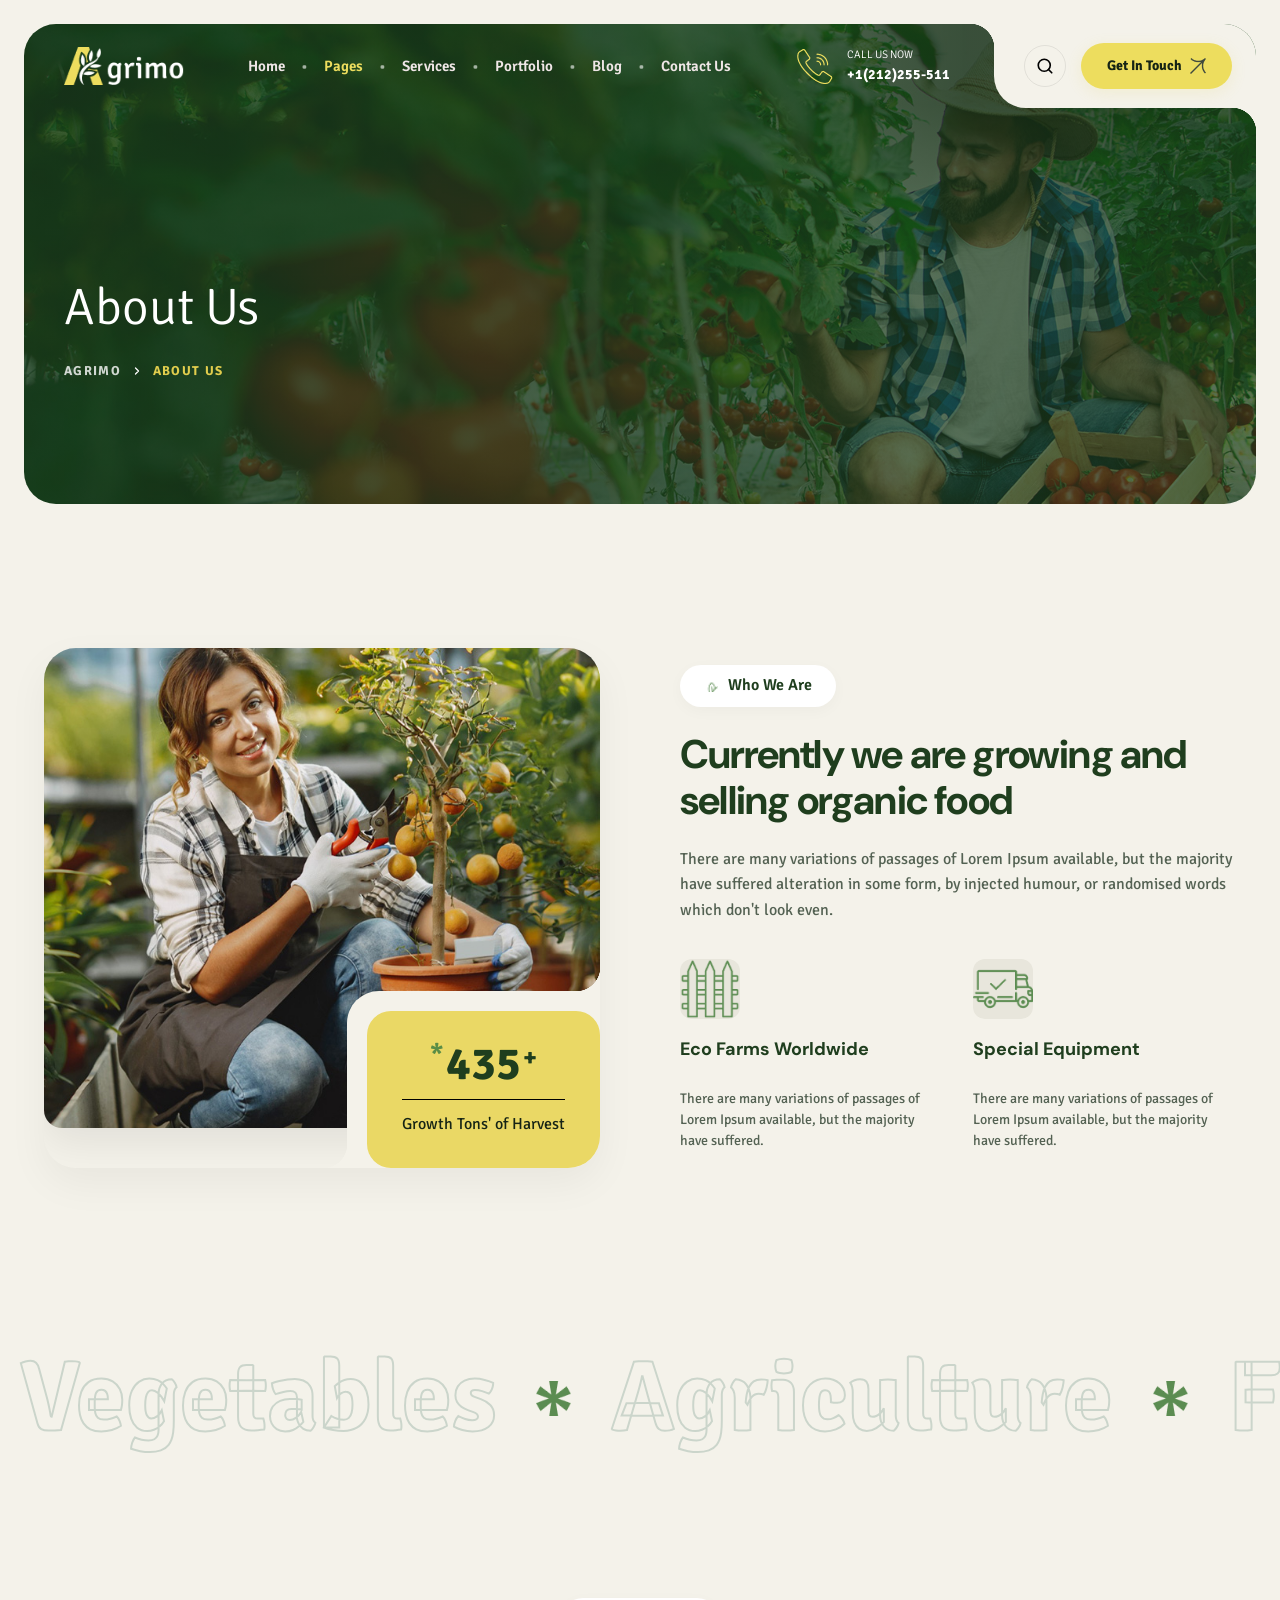
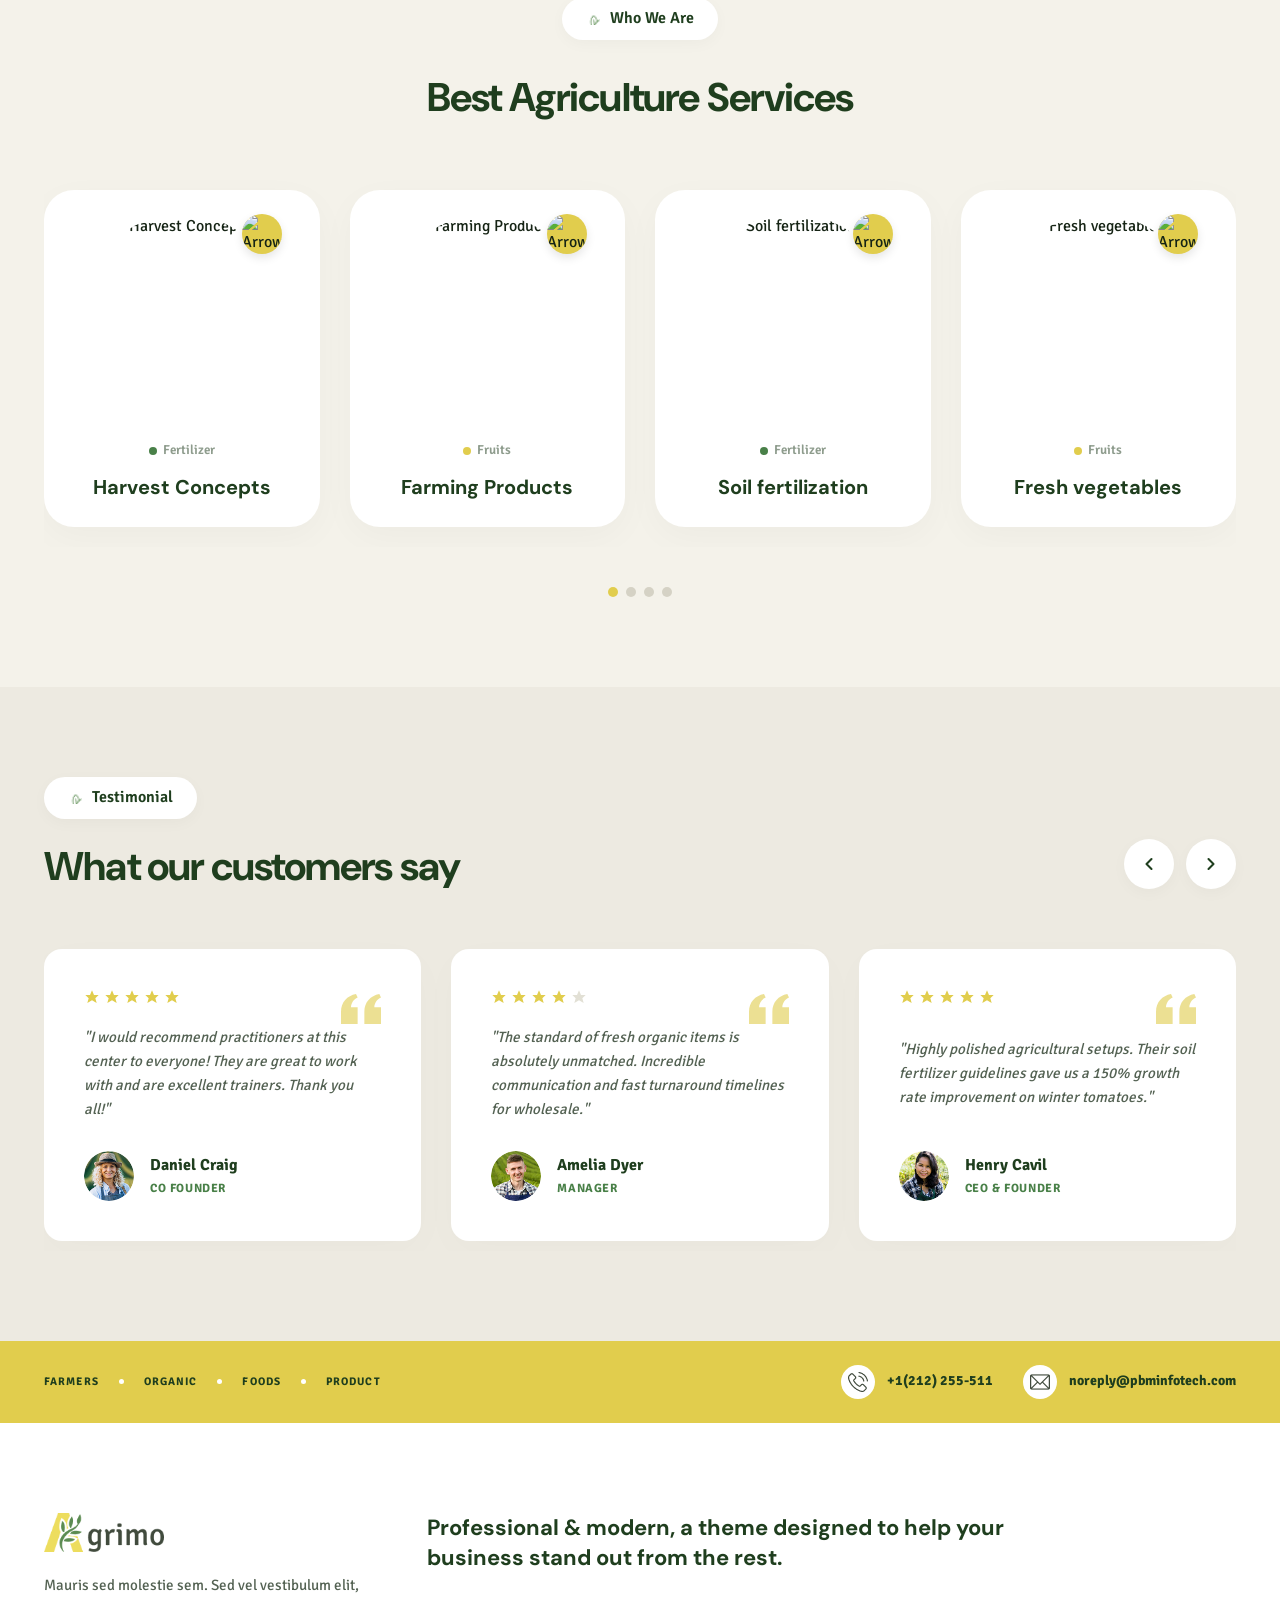
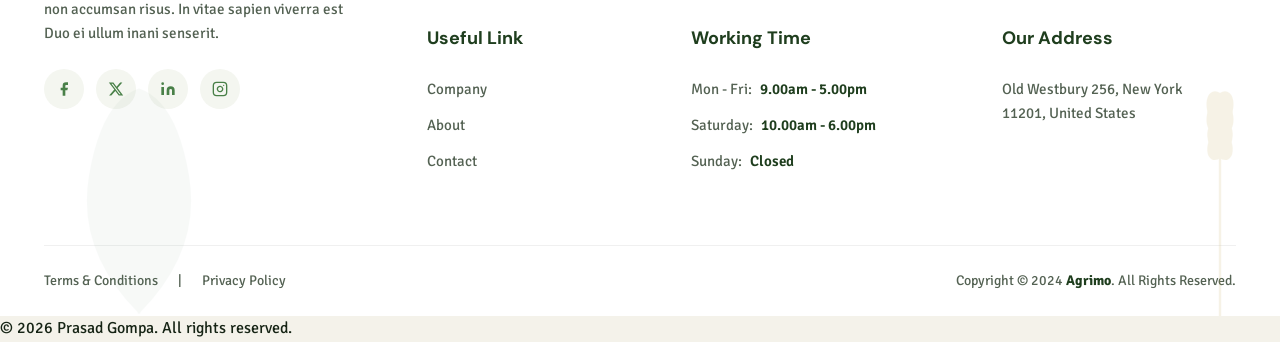
==== commit 53f3c832: "Add license" ====
--- a/index.html
+++ b/index.html
@@ -669,6 +669,9 @@
         <ellipse cx="50" cy="55" rx="9" ry="16" fill="#C9B060" transform="rotate(25 50 55)" />
       </svg>
     </footer>
+    <footer>
+  © 2026 Prasad Gompa. All rights reserved.
+</footer>
     <script src="script.js"></script>
   </body>
 </html>
